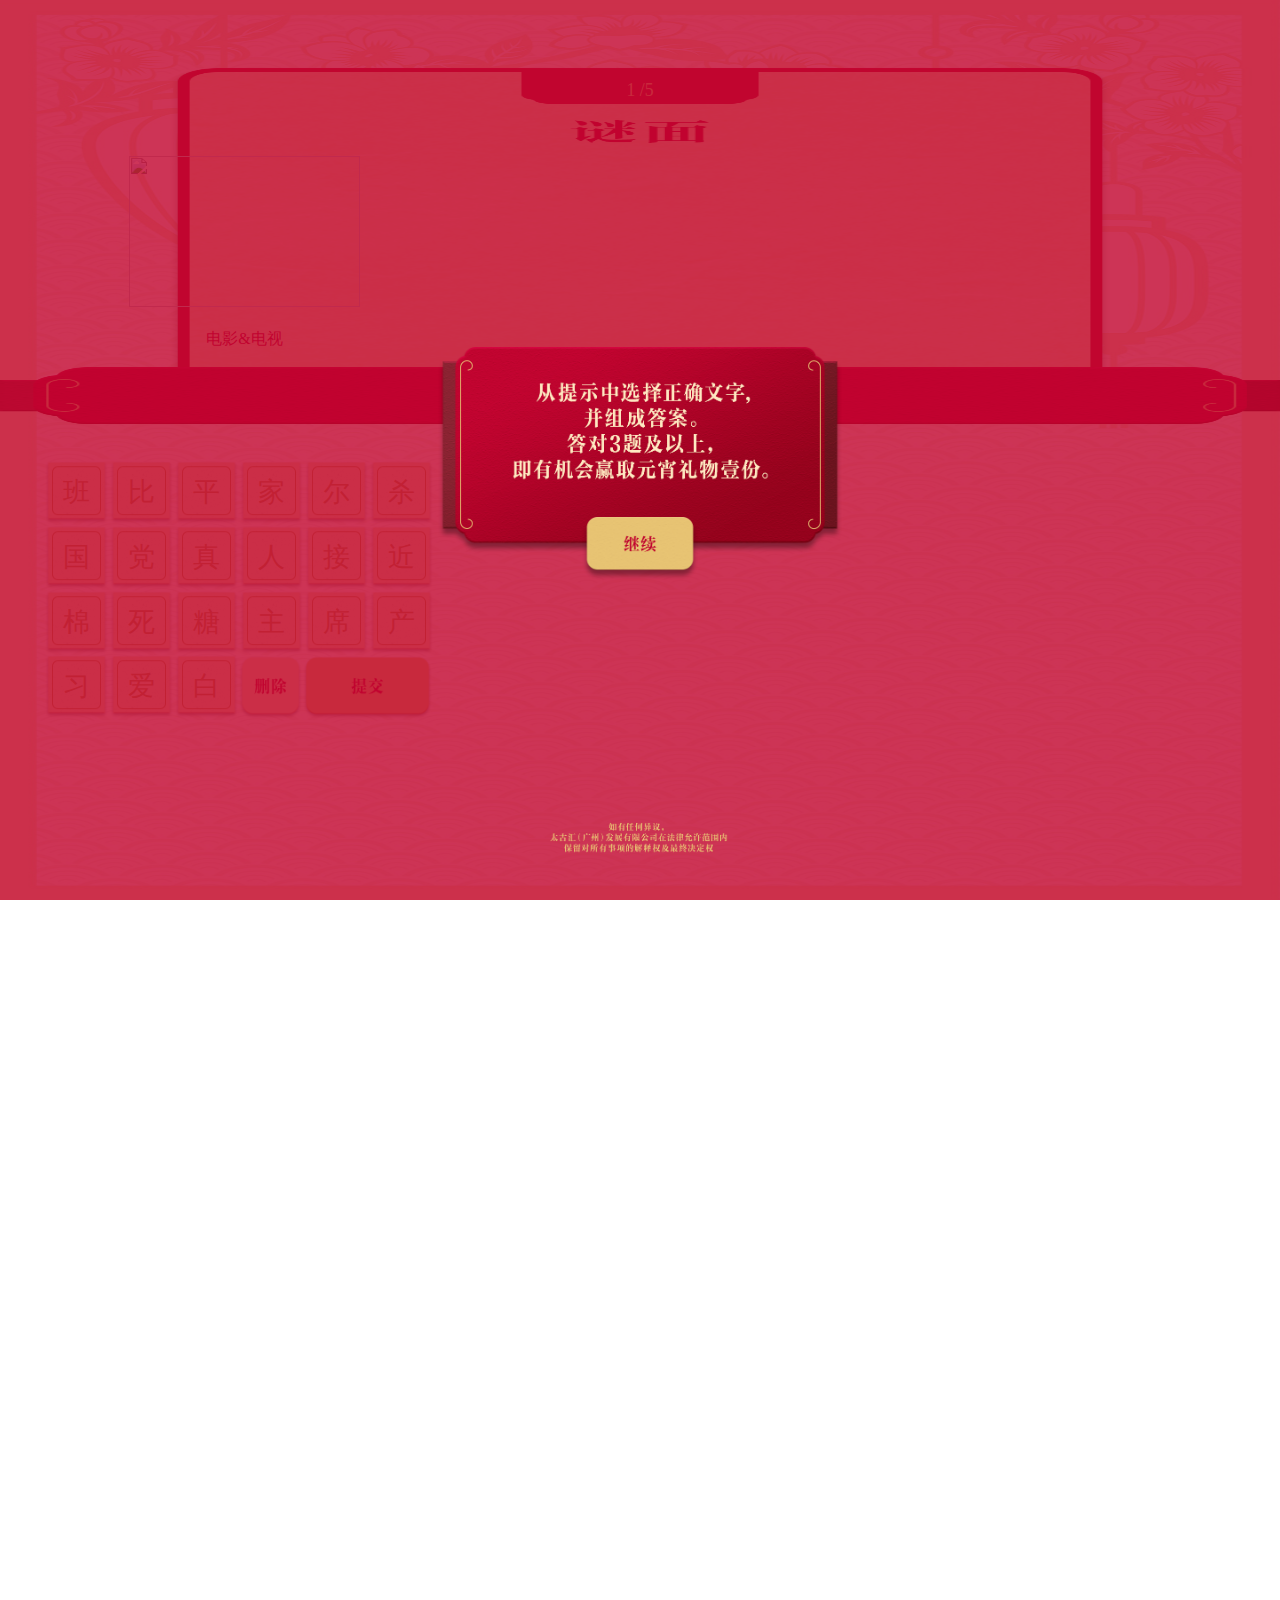
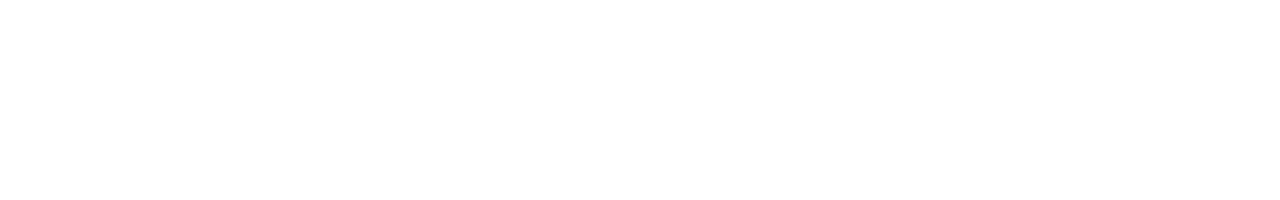
==== riddle.html @ 5d6405f9 "345" ====
<!DOCTYPE html>
<html lang="en">
<head>
	<meta charset="UTF-8">
	<title>猜灯谜</title>
	<meta name="viewport" content="width=device-width, initial-scale=1, minimum-scale=1, maximum-scale=1, user-scalable=no">
 	 <meta name="apple-mobile-web-app-capable" content="yes">
 	<meta name="apple-mobile-web-app-status-bar-style" content="black">
	<link rel="stylesheet" href="css/index.css">
	<script src="js/font.js"></script>
</head>
<body>
	<div class="riddle">
		<div class="riddle_top">
			<div class="header">
			<span class="sl">1</span>
			<span>/5</span>
			</div>
			<div class="content">
				<img class="img" src=""/>
				<span class="heder">电影&电视</span>
				<ul class="wz">
					
				</ul>
				<span class="x"></span>
				<ul class="wz1">
				</ul>
				<div class="deltel"></div>
				<div class="next"></div>
			</div>
		</div>
	</div>
	<div class="tips">
		<div class="tips_bg"></div>
		<div class="info_back"></div>
		<div class="next_btmY"></div>
		<div class="tips_wenzi"></div>
	</div>
	<div class="tips1">
		<div class="tips_bg"></div>
		<div class="info_back_right"></div>
		<div class="next_wenzi"></div>
	</div>
	<div class="tips2">
		<div class="tips_bg"></div>
		<div class="info_back_wrong"></div>
		<div class="next_wenzi"></div>
	</div>
	<div class="riddles_prize">
		<div class="riddles_prize_content">
			<div class="fenshu">5</div>
			
		</div>
		<div class="riddles_denglong">
			<div class="denglong_text">
				<ul>
					<li><img src="images/animationR.png" alt=""></li>
					<li><img src="images/animationY.png" alt=""></li>
				</ul>
			</div>
		</div>
		<div class="tips_wenzi"></div>	
	</div>
	<div class="riddles_wrong">
	<div class="riddles_wrong_top">
		<span class="fenshu">x</span>
	</div>
		<div class="try_again"></div>
		<div class="tips_wenzi"></div>	
	</div>
	<div class="win_prize">
		 <div class="tips_bg"></div>
		 <div class="score_back">
		 	<div class="prize_message"></div>
		 	<div class="prize_com">两年内嘎嘎嘎</div>
		 </div>
		 <div class="win_prize_btn">
		 	<div class="linqu_prize"></div>
		 	<div class="return_btn"></div>
		 </div>
	</div>
	<div class="lose_prize">
		<div class="tips_bg"></div>
		<div class="score_back1">
		</div>
		<div class="lose_try_again"></div>
	</div>
	<script src="js/zepto.min.js"></script>
	<script src="js/jquery-1.7.2.js"></script>
	<script src='js/touch.min.js'></script>
	<script src="js/index.js"></script>
	<script src="js/riddle.js"></script>
	<script src="js/prize.js"></script>
</body>
</html>
---- css/index.css ----
@charset "UTF-8";
body, ul, li, h1, h2, h3, h4, h5, h6, p {
  margin: 0;
  padding: 0;
}

body {
  font-family: '微软雅黑';
}

ul, li, h1, h2, h3, h4, h5, h6, p {
  list-style: none;
}

a {
  text-decoration: none;
}

input {
  outline: none;
  border: none;
}

* {
  box-sizing: border-box;
}


img {
  border: none;
}
html,body{
	width: 100%;
	height: 100%;
	overflow: hidden;
	position: relative;
}
/*主页*/
.riddles_background{
	width: 100%;
	height: 100%;
	background: url(../images/background1.jpg) no-repeat;
	background-size: 100% 100%;
	position: relative;
}
.riddles_btm1{
	width: 5.9rem;
	height: 1.35rem;
	position: absolute;
	bottom:3.06rem;
	left: 50%;
	margin-left: -2.95rem;
}
.riddles_start{
	width: 2.54rem;
	height: 1.35rem;
	background: url(../images/start_btm.png) no-repeat;
	background-size: 100% 100%;
	float: left;
}
.my_gifts{
	width: 2.54rem;
	height: 1.35rem;
	background: url(../images/my_gift_btm.png) no-repeat;
	background-size: 100% 100%;
	float: right;
}
.game_guize{
	width: 1.8rem;
	height: 0.5rem;
	line-height: 0.37rem;
	text-align: center;
	font-size: 0.42rem;
	position: absolute;
	left: 50%;
	margin-left:-0.9rem;
	bottom: 2rem;
	color: #C20F2F;
	border-bottom: 0.02rem solid #C20F2F;
}
.riddles_guize{
	width: 100%;
	height: 100%;
	background: url(../images/background2.jpg) no-repeat;
	background-size: 100% 100%;
	position: relative;
	display: none;

}
.return_btmR{
	width: 2.54rem;
	height: 1.34rem;
	background: url(../images/return_btmR.png) no-repeat;
	background-size: 100% 100%;
	position: absolute;
	left: 50%;
	margin-left: -1.27rem;
	bottom: 1.4rem;

}
.prize_content{
	width: 6.6rem;
	position: absolute;
	top:5rem;
	left: 50%;
	margin-left: -3.3rem;
}
.prize_box{
	width: 100%;
	height: 1.9rem;
	margin-top: 0.2rem;
}
.prize_img{
	width: 2.8rem;
	height: 1.9rem;
	float: left;
	background: #fff;
}
.prize_name{
	float: left;
	width: 3.5rem;
	margin-left: 0.3rem;
	height:1.9rem;
	overflow:hidden; 

}
.prize_name p{
	font-size: 0.3rem;
	color: #C20F2F;
	width: 100%;

}
.prize_name p:nth-child(1){
	margin-top: 0.4rem;
}
/*字谜页面*/
.riddle{
	width: 100%;
	height: 100%;
	background: url(../images/background7.jpg) no-repeat;
	background-size: 100% 100%;
	position: relative;
	/*display: none;*/
}
.riddle_top{
	width: 100%;
	height: 8.05rem;
	background: url(../images/riddle_top.png) no-repeat;
	background-size: 100% 100%;
	text-align: center;
	margin:0 auto;
	position: absolute;
	top: 1.5rem;
}
.header{
	width: 100%;
	text-align: center;
	margin:0 auto;
	color: #E8C473;
	font-size: 0.4rem;
	position: absolute;
	top: 0.3rem;
	z-index: 10;
}
.content{
	width:11rem;
	margin:0 auto;
	position: absolute;
	top:2.25rem;
}
.img{
 	width:5.2rem;
 	height: 3.4rem;
 	background: url(img/1.png) no-repeat; 
 	background-size: 100% 100%;
 	position: absolute;
 	top:-0.25rem;
 	left:50%;
 	margin-left: -2.6rem;
 }
 .heder{
 	width: 5.466666rem;
 	height: 1.04rem;
 	line-height: 1.04rem;
 	position: absolute;
 	left: calc(50% - 2.733333rem);
 	top:3.35rem;
 	text-align: center;
 	color: #C20430;
 	z-index: 2;
 }
 .wz{
 	position: absolute;
 	top:4.35rem;
 	left: 0rem;

 		}
 .wz li{
 	float: left;
 	position: relative;
 	margin-right: 0.066666rem;
 	width:1.6rem;
 	height:1.6rem;
 	line-height:1.6rem;
 	color: #C20430;
 	text-align: center;
 	font-size: 0.9rem;
 	font-weight: bold;
 }
 .wz1{
 	width: 9rem;
 	height: 6rem;
 	position: absolute;
 	left: calc(50% - 4.5rem);
 	top: 6.6rem;
 	z-index: 100;
 	}
 .wz1 li{
 	float: left;
 	width: 1.42rem;
 	height:1.42rem;
 	line-height: 1.42rem;
 	background:url(../images/text_back_S.png) no-repeat;
 	background-size: 100% 100%;
 	margin: 0.02rem;
 	color: #C69747;
 	font-size: 0.6rem;
 	text-align: center;
 }
 .next{
 	width: 2.9rem;
 	height: 1.42rem;
 	background: url(../images/confirm_btm.png) no-repeat;
 	background-size: 100% 100%;
 	position: absolute;
 	top:11.01rem;
 	right: 1.28rem;
 	z-index: 100;
 }
 .deltel{
 	width: 1.42rem;
 	height:1.42rem;
 	line-height: 1.42rem;
 	background:url(../images/delet_btm.png) no-repeat;
 	background-size: 100% 100%;
 	position: absolute;
 	top:11.01rem;
 	right: 4.2rem;
 	z-index: 100;
 }
 .tips{
 	width: 100%;
 	height: 100%;
 	/*display: none;*/
}
 .tips_bg{
 	width: 100%;
 	height: 100%;
 	position: absolute;
 	top:0;
 	left: 0;
 	background-color: #C1032F;
 	opacity: 0.8;
 	z-index: 101;
 }
 .info_back{
 	width: 9.09rem;
 	height:4.63rem;
 	background:url(../images/info_back.png) no-repeat;
 	background-size: 100% 100%;
 	position: absolute;
 	top:50%;
 	margin-left: -4.545rem;
 	left:50%;
 	margin-top:-2.315rem;
 	z-index: 1001;
 }
 .next_btmY{
 	width: 2.62rem;
 	height:1.43rem;
 	background:url(../images/next_btmY.png) no-repeat;
 	background-size: 100% 100%;
 	position: absolute;
 	top:50%;
 	margin-left:-1.31rem;
 	left:50%;
 	margin-top:1.5rem;
 	z-index: 1002;
 }
.tips_wenzi{
 	width: 4.03rem;
 	height:0.75rem;
 	background:url(../images/riddle_tips.png) no-repeat;
 	background-size: 100% 100%;
 	position: absolute;
 	margin-left:-2.015rem;
 	left:50%;
 	bottom: 1rem;
 	z-index: 1002;
 }
 .tips1{
 	width: 100%;
 	height: 100%;
 	display: none;
}
.info_back_right{
	width:6.2rem;
 	height:2.87rem;
 	background:url(../images/info_back_right.png) no-repeat;
 	background-size: 100% 100%;
 	position: absolute;
 	top:40%;
 	margin-left:-3.1rem;
 	left:50%;
 	margin-top:-1.435em;
 	z-index: 1002;
}
.tips1 .next_wenzi{
 	width: 2.62rem;
 	height:1.43rem;
 	background:url(../images/next_zimi.png) no-repeat;
 	background-size: 100% 100%;
 	position: absolute;
 	top:40%;
 	margin-left:-1.31rem;
 	left:50%;
 	margin-top:1.5rem;
 	z-index: 1003;
 }
 .tips2{
 	width: 100%;
 	height: 100%;
 	display: none;
}
.info_back_wrong{
	width:6.2rem;
 	height:2.87rem;
 	background:url(../images/info_back_wrong.png) no-repeat;
 	background-size: 100% 100%;
 	position: absolute;
 	top:40%;
 	margin-left:-3.1rem;
 	left:50%;
 	margin-top:-1.435em;
 	z-index: 1002;
}
.tips2 .next_wenzi{
 	width: 2.62rem;
 	height:1.43rem;
 	background:url(../images/next_zimi1.png) no-repeat;
 	background-size: 100% 100%;
 	position: absolute;
 	top:40%;
 	margin-left:-1.31rem;
 	left:50%;
 	margin-top:1.5rem;
 	z-index: 1003;
 }
.riddles_prize{
	width: 100%;
	height: 100%;
	background:url(../images/background7.jpg) no-repeat;
 	background-size: 100% 100%;
 	position: absolute;
 	z-index: 100;
 	display: none;
}
.riddles_prize_content{
	width: 6.34rem;
	height: 6.34rem;
	background: url(../images/win.png) no-repeat;
	background-size: 100% 100%;
	position: absolute;
	top: 1.5rem;
	left: 50%;
	margin-left: -3.17rem;

}
.riddles_denglong{
	width:3.52rem;
	height:7.01rem;
	background: url(../images/law.png) no-repeat;
	background-size: 100% 100%;
	position: absolute;
	top: 36.5%;
	left: 50%;
	margin-left: -1.76rem;
}
.riddles_denglong .denglong_text{
	width: 1.33rem;
	height: 3.32rem;
	margin-left: 1.095rem;
	margin-top: 1.645rem;
	overflow: hidden;
}
.riddles_denglong .denglong_text li{
	width: 1.33rem;
	height: 3.32rem;
	display: inline-block;
}
.riddles_denglong .denglong_text li img{
	width: 1.33rem;
	height: 3.32rem;
	}
.riddles_prize .fenshu{
	color: #C1032F;
    font-size: 0.5rem;
    font-weight: bold;
    position: absolute;
    top: 42.5%;
    margin-left: 0.8rem;
    left: 50%;
    z-index: 1003;
}
.riddles_wrong{
	width: 100%;
	height: 100%;
	background:url(../images/background7.jpg) no-repeat;
 	background-size: 100% 100%;
 	position: absolute;
 	z-index: 100;
 	display: none;
}
.riddles_wrong_top{
	width: 5.78rem;
	height: 6.43rem;
	background: url(../images/riddle-5-lose.png) no-repeat;
	background-size: 100% 100%;
	text-align: center;
	position: absolute;
	left: 50%;
	margin-left:-2.89rem;
	top: 15%;
}
.riddles_wrong .fenshu{
	color: #C1032F;
	font-size: 0.5rem;
	font-weight: bold;
	position: absolute;
 	top:2.05rem;
 	margin-left:0.53rem;
 	left:50%;
}
.riddles_wrong .try_again{
	width: 2.94rem;
 	height:1.34rem;
 	background:url(../images/try_again_btm.png) no-repeat;
 	background-size: 100% 100%;
 	position: absolute;
 	bottom:18%;
 	margin-left:-1.31rem;
 	left:50%;
 	z-index: 1003;
}
/*奖品领取页面*/
.prize_wu{
	width: 100%;
	height: 100%;
	background:url(../images/background6.jpg) no-repeat;
 	background-size: 100% 100%;
 	position: absolute;
 	z-index: 100;
}
.prize_wu .yanzheng{
	width: 100%;
	height: 1.6rem;
}
 .prize_wu .yanzheng .yanzheng_box{
 	width: 8.77rem;
 	height: 1.6rem;
 	margin:0 auto;
 	position: absolute;
 	bottom: 25%;
 	left:50%;
 	margin-left: -4.385rem;
 }
 .prize_wu .yanzheng .number{
  	width: 6.3rem;
 	height: 1.6rem;
 	color: #E8C473;
	float: left;
	font-size: 0.5rem;
	background: #FFE9C2;
	padding-left: 0.5rem;
  }
.number::-webkit-input-placeholder{
        color: #E8C473;
        font-size: 0.45rem;
}
.number::-moz-placeholder{  
        color: #E8C473; 
        font-size: 0.45rem;
}
.number:-ms-input-placeholder{ 
        color: #E8C473;
        font-size: 0.45rem;
}
.prize_wu .yanzheng .yanzheng_btn{
	width: 2.47rem;
	height: 1.6rem;
	background:url(../images/verify_btm.png) no-repeat;
 	background-size: 100% 100%;
 	float: left;
  
  }
 .prize_wu .yanzheng .yan_tips{
 	width: 5.13rem;
 	height: 0.53rem;
 	position: absolute;
 	bottom: 21%;
 	left:50%;
 	margin-left: -4.385rem;
 	display: none;
 }
  .prize_wu .yanzheng .yan_tips img{
  	width: 100%;
  	height:100%;
  }
 .prize_wu .prize_con{
	width: 4rem;
	height: 3rem;
	background: #fff;
	position: absolute;
	top:26%;
	left:50%;
	margin-left: -2rem;
 }
 .prize_wu .prize_nameing{
 	position: absolute;
 	top:48%;
	width: 100%;
	text-align: center;
	font-size: 0.4rem;
	color: #973A40;
 }
 .second_page{
 	width: 100%;
 	height: 100%;
 	position: absolute;
 	top:0;
 	left: 0;
 	background-color: #C1032F;
 	opacity: 0.8;
 	z-index: 1001;
 	display: none;
 }
.expired{
	width: 5.39rem;
	height: 3.73rem;
	background:url(../images/expired.png) no-repeat;
 	background-size: 100% 100%;
 	position: absolute;
 	left: 50%;
 	top:50%;
 	margin-left: -2.695rem;
 	margin-top: -1.865rem;
 	z-index: 1002;
 	display: none;
}
.past{
	width: 4.15rem;
	height: 3.73rem;
	background:url(../images/past.png) no-repeat;
 	background-size: 100% 100%;
 	position: absolute;
 	left: 50%;
 	top:50%;
 	margin-left: -2.075rem;
 	margin-top: -1.865rem;
 	z-index: 1002;
 	display: none;
}
.correct{
	width: 2.43rem;
	height: 3.73rem;
	background:url(../images/correct.png) no-repeat;
 	background-size: 100% 100%;
 	position: absolute;
 	left: 50%;
 	top:50%;
 	margin-left: -1.215rem;
 	margin-top: -1.865rem;
 	z-index: 1002;
 	display: none;
}
/*获取奖品*/
 .win_prize .score_back{
	width: 7.14rem;
	height:7.14rem;
	background:url(../images/score_back.png) no-repeat;
 	background-size: 100% 100%;
 	position: absolute;
 	left: 50%;
 	top:8%;
 	margin-left: -3.507rem;
 	z-index: 1001;
}
.win_prize{
	width: 100%;
	height: 100%;
	display: none;
}
.win_prize .win_prize_btn{
	width: 6.58rem;
	height: 1.34rem;
	position: absolute;
	position: absolute;
 	left: 50%;
 	top:55%;
 	margin-left: -3.29rem;
 	z-index: 1001;
}
.win_prize .win_prize_btn .linqu_prize{
	width: 2.94rem;
	height: 1.34rem;
	background:url(../images/prize_btm.png) no-repeat;
 	background-size: 100% 100%;
 	float: left;
}
.win_prize .win_prize_btn .return_btn{
	width: 2.94rem;
	height: 1.34rem;
	background:url(../images/return_btm.png) no-repeat;
 	background-size: 100% 100%;
 	float: right;
}
.win_prize .prize_com{
 	position: absolute;
 	top:72.5%;
	width: 100%;
	text-align: center;
	font-size: 0.35rem;
	color: #973A40;
 }
 .win_prize .prize_message{
 	width: 5rem;
 	height: 3rem;
 	background: #fff;
 	position: absolute;
 	left: 50%;
 	top:18%;
 	margin-left: -2.5rem;
 	z-index: 1001;
 }
 .lose_prize{
	width: 100%;
	height: 100%;
	display: none;
}
.lose_prize .score_back1{
	width: 7.14rem;
	height:7.14rem;
	background:url(../images/score_back2.png) no-repeat;
 	background-size: 100% 100%;
 	position: absolute;
 	left: 50%;
 	top:8%;
 	margin-left: -3.507rem;
 	z-index: 1001;
}
.lose_prize .lose_try_again{
	width: 2.94rem;
 	height:1.34rem;
 	background:url(../images/try_again_btm.png) no-repeat;
 	background-size: 100% 100%;
 	position: absolute;
 	top:55%;
 	margin-left:-1.31rem;
 	left:50%;
 	z-index: 1003;
}
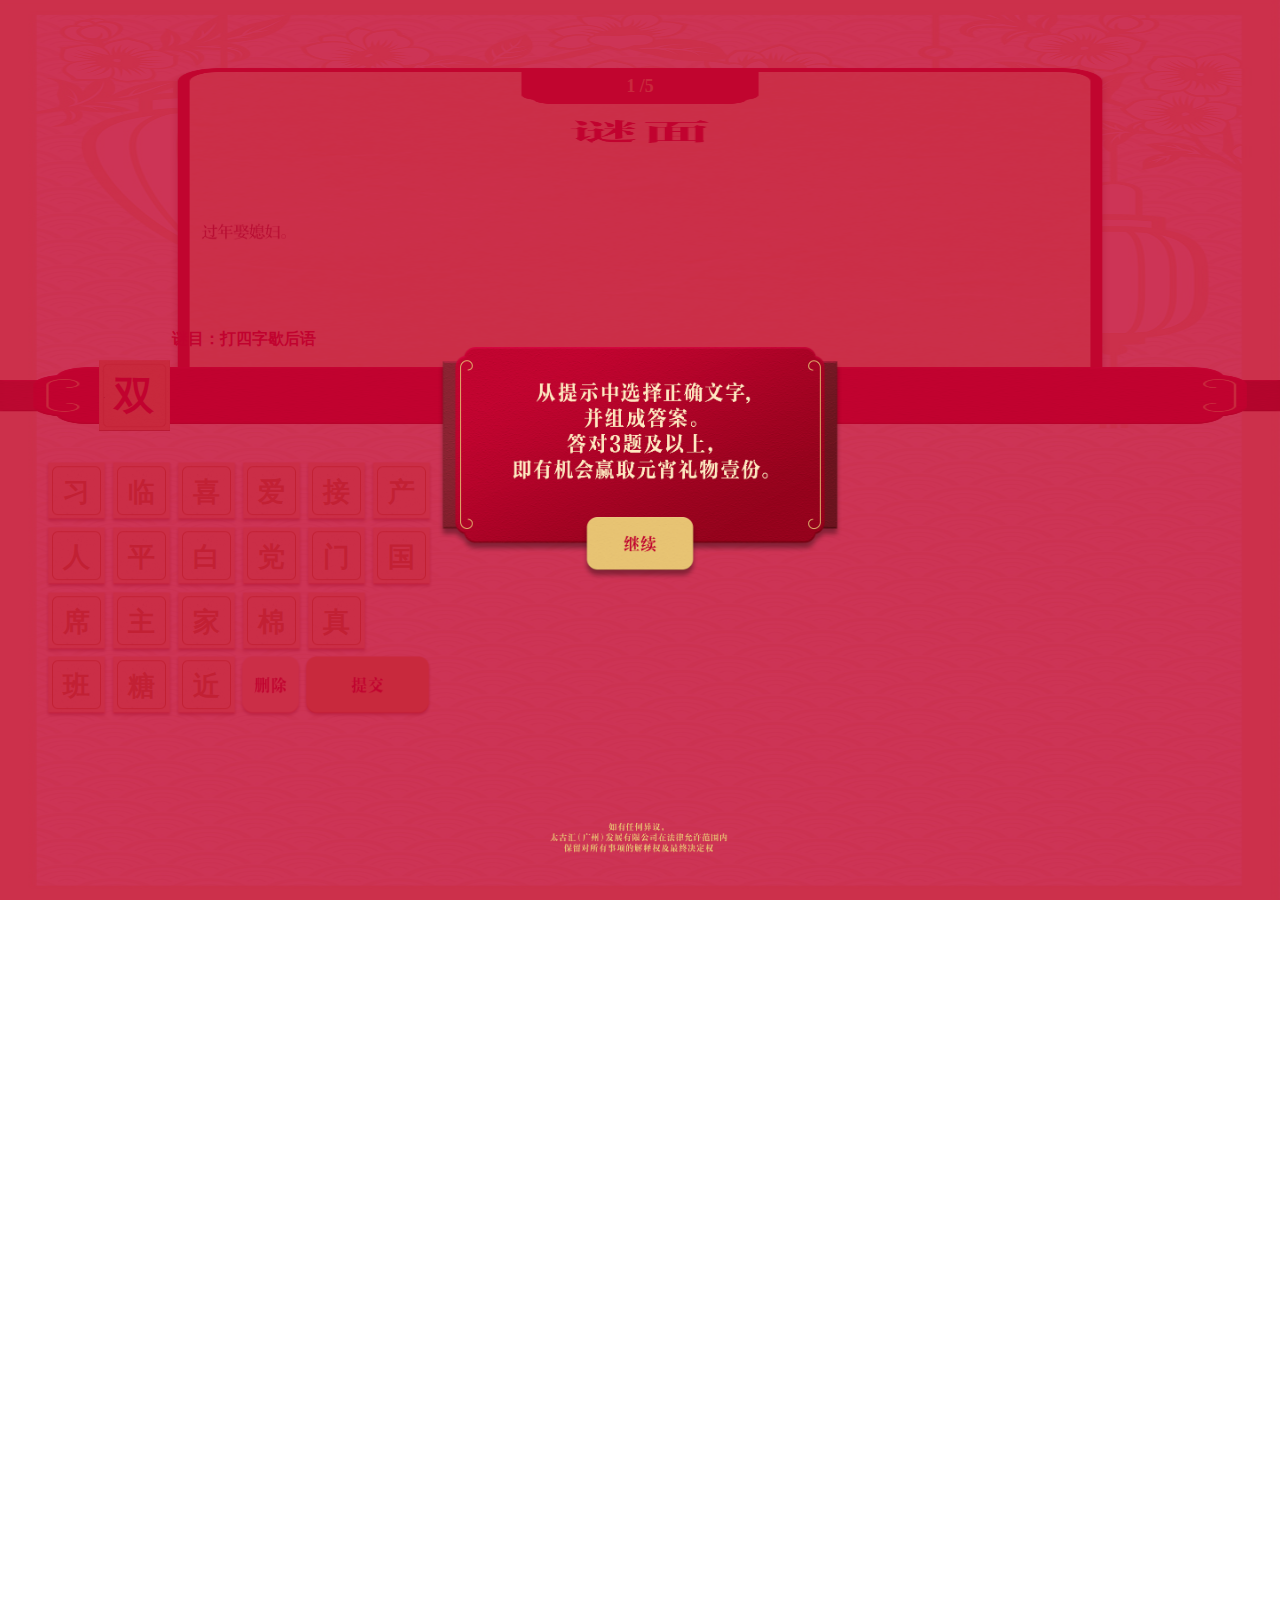
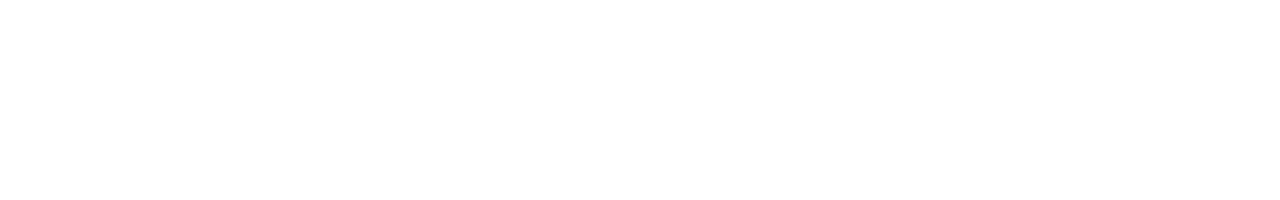
==== commit 3dcaaf4d: "提交图片" ====
--- a/riddle.html
+++ b/riddle.html
@@ -17,7 +17,7 @@
 			<span>/5</span>
 			</div>
 			<div class="content">
-				<img class="img" src=""/>
+				<div class="img"></div>
 				<span class="heder">电影&电视</span>
 				<ul class="wz">
 					
--- a/css/index.css
+++ b/css/index.css
@@ -4,10 +4,16 @@
   padding: 0;
 }
 
-body {
+/*body {
   font-family: '微软雅黑';
-}
-
+}*/
+@font-face {
+  font-family: 'FZCYSJW.TTF';
+  src: url(FZCYSJW.TTF);
+  font-style: normal;
+  font-weight: normal;
+  unicode-range: U+201c, U+201d;
+}
 ul, li, h1, h2, h3, h4, h5, h6, p {
   list-style: none;
 }
@@ -111,10 +117,14 @@
 	margin-top: 0.2rem;
 }
 .prize_img{
-	width: 2.8rem;
+	width: 2.2rem;
 	height: 1.9rem;
 	float: left;
-	background: #fff;
+	/*background: #fff;*/
+}
+.prize_img img{
+	width: 100%;
+	height: 100%;
 }
 .prize_name{
 	float: left;
@@ -159,8 +169,9 @@
 	color: #E8C473;
 	font-size: 0.4rem;
 	position: absolute;
-	top: 0.3rem;
+	top: 0.2rem;
 	z-index: 10;
+	font-weight: 700;
 }
 .content{
 	width:11rem;
@@ -169,14 +180,14 @@
 	top:2.25rem;
 }
 .img{
- 	width:5.2rem;
+ 	width:5.4rem;
  	height: 3.4rem;
- 	background: url(img/1.png) no-repeat; 
+ 	/*background: url(img/1.png) no-repeat; */
  	background-size: 100% 100%;
  	position: absolute;
  	top:-0.25rem;
  	left:50%;
- 	margin-left: -2.6rem;
+ 	margin-left: -2.7rem;
  }
  .heder{
  	width: 5.466666rem;
@@ -188,24 +199,24 @@
  	text-align: center;
  	color: #C20430;
  	z-index: 2;
+ 	font-weight: 700;
  }
  .wz{
  	position: absolute;
  	top:4.35rem;
- 	left: 0rem;
-
- 		}
+ 	left: 50%;
+}
  .wz li{
  	float: left;
  	position: relative;
- 	margin-right: 0.066666rem;
+ 	margin: 0rem 0.025rem;
  	width:1.6rem;
  	height:1.6rem;
  	line-height:1.6rem;
  	color: #C20430;
  	text-align: center;
  	font-size: 0.9rem;
- 	font-weight: bold;
+ 	font-weight: bolder;
  }
  .wz1{
  	width: 9rem;
@@ -226,6 +237,7 @@
  	color: #C69747;
  	font-size: 0.6rem;
  	text-align: center;
+ 	font-weight: 700;
  }
  .next{
  	width: 2.9rem;
@@ -233,7 +245,7 @@
  	background: url(../images/confirm_btm.png) no-repeat;
  	background-size: 100% 100%;
  	position: absolute;
- 	top:11.01rem;
+ 	top:10.99rem;
  	right: 1.28rem;
  	z-index: 100;
  }
@@ -244,7 +256,7 @@
  	background:url(../images/delet_btm.png) no-repeat;
  	background-size: 100% 100%;
  	position: absolute;
- 	top:11.01rem;
+ 	top:10.99rem;
  	right: 4.2rem;
  	z-index: 100;
  }
@@ -356,6 +368,35 @@
  	margin-top:1.5rem;
  	z-index: 1003;
  }
+ .tips3{
+ 	width: 100%;
+ 	height: 100%;
+ 	display: none;
+
+ }
+.tips3 .info_back1{
+	width: 9.01rem;
+ 	height:3.03rem;
+ 	background:url(../images/info_back1.png) no-repeat;
+ 	background-size: 100% 100%;
+ 	position: absolute;
+ 	top:42%;
+ 	margin-left:-4.505rem;
+ 	left:50%;
+ 	z-index: 1000;
+}
+.tips3  .return_index{
+	width: 2.62rem;
+	height: 1.43rem;
+	background:url(../images/return_btm1.png) no-repeat;
+ 	background-size: 100% 100%;
+ 	position: absolute;
+ 	top:42%;
+ 	margin-top: 2.2rem;
+ 	margin-left:-1.31rem;
+ 	left:50%;
+ 	z-index: 1001;
+}
 .riddles_prize{
 	width: 100%;
 	height: 100%;
@@ -390,7 +431,7 @@
 	width: 1.33rem;
 	height: 3.32rem;
 	margin-left: 1.095rem;
-	margin-top: 1.645rem;
+	margin-top: 1.6rem;
 	overflow: hidden;
 }
 .riddles_denglong .denglong_text li{
@@ -404,11 +445,11 @@
 	}
 .riddles_prize .fenshu{
 	color: #C1032F;
-    font-size: 0.5rem;
+    font-size: 0.56rem;
     font-weight: bold;
     position: absolute;
-    top: 42.5%;
-    margin-left: 0.8rem;
+    top: 2.58rem;
+    margin-left: 0.76rem;
     left: 50%;
     z-index: 1003;
 }
@@ -434,11 +475,11 @@
 }
 .riddles_wrong .fenshu{
 	color: #C1032F;
-	font-size: 0.5rem;
+	font-size: 0.6rem;
 	font-weight: bold;
 	position: absolute;
- 	top:2.05rem;
- 	margin-left:0.53rem;
+ 	top:1.9rem;
+ 	margin-left:0.5rem;
  	left:50%;
 }
 .riddles_wrong .try_again{
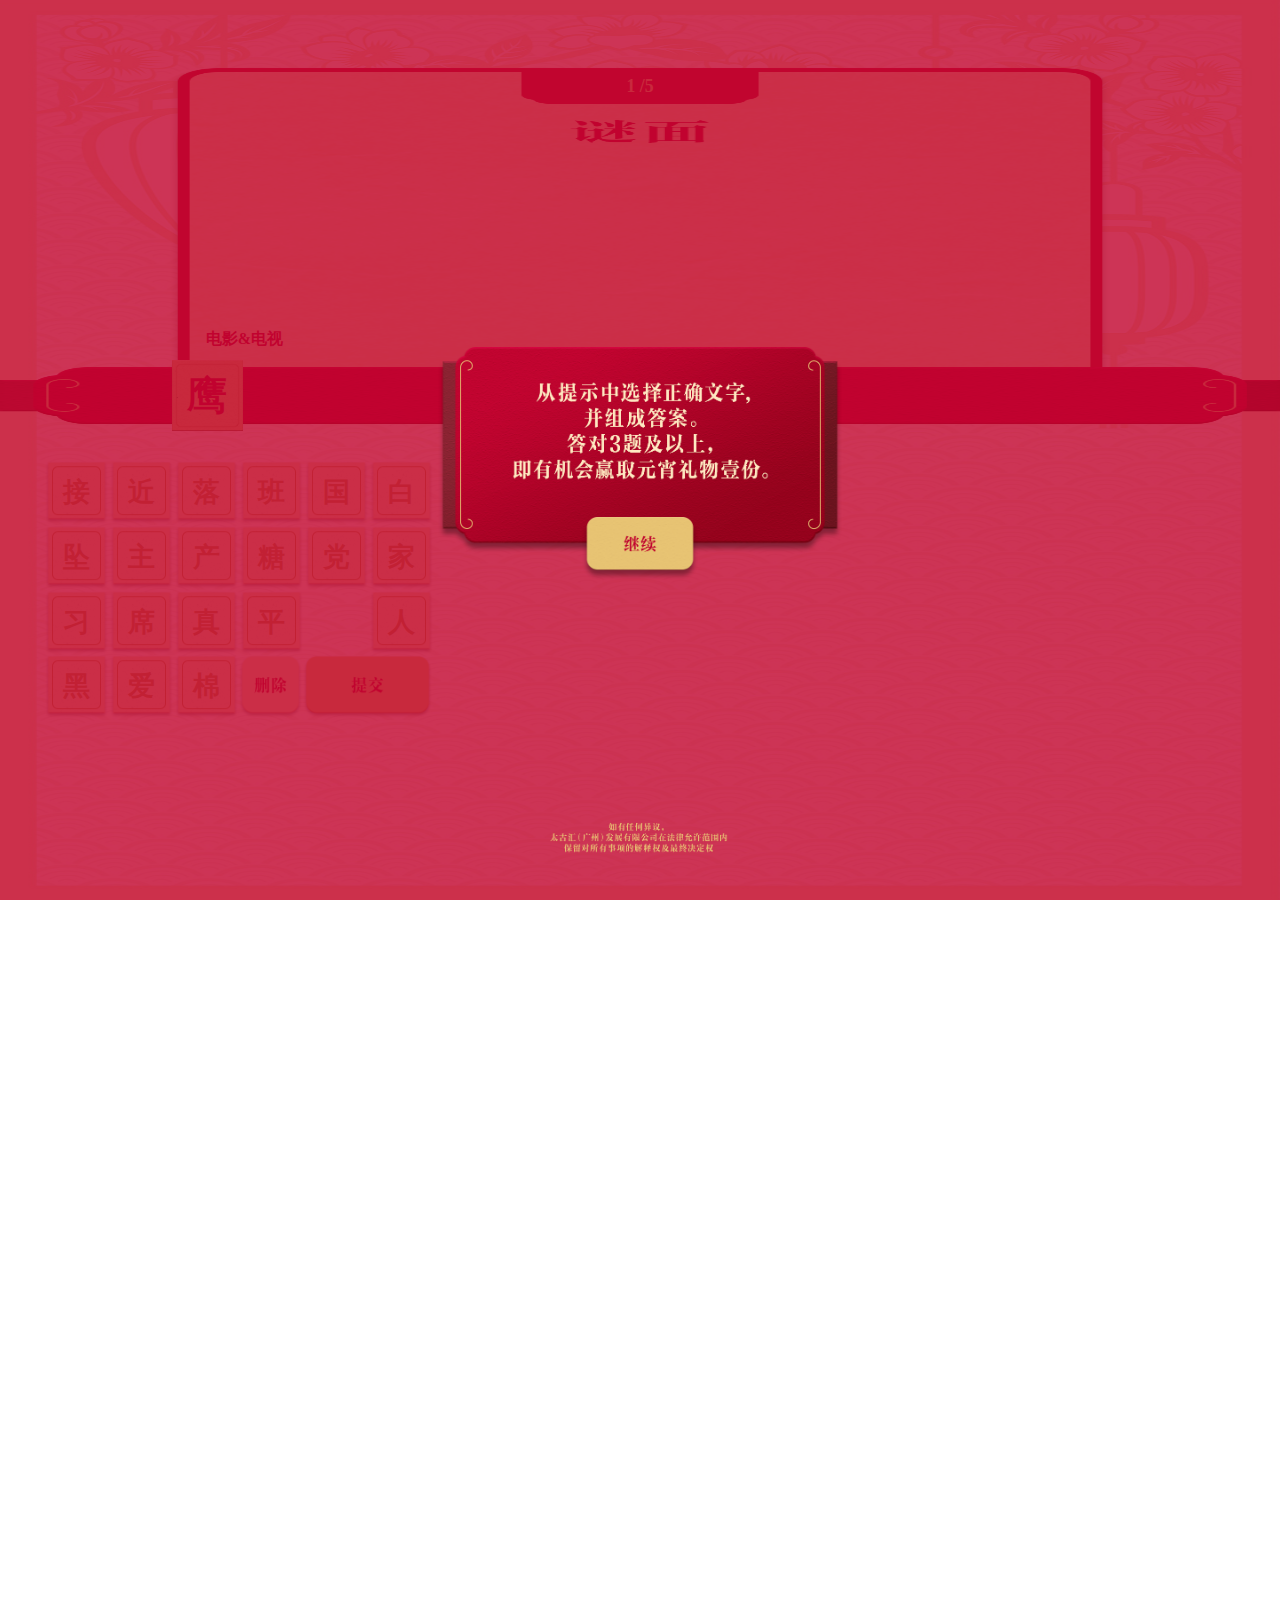
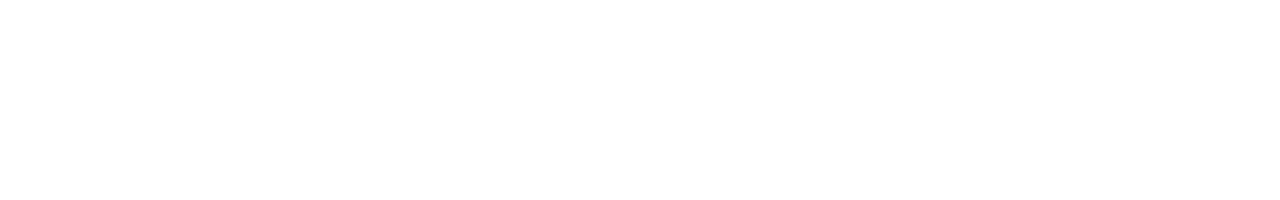
==== commit b7bd9c62: "123" ====
--- a/riddle.html
+++ b/riddle.html
@@ -18,7 +18,7 @@
 			</div>
 			<div class="content">
 				<div class="img"></div>
-				<span class="heder">电影&电视</span>
+				<div class="heder"></div>
 				<ul class="wz">
 					
 				</ul>
--- a/css/index.css
+++ b/css/index.css
@@ -120,11 +120,12 @@
 	width: 2.2rem;
 	height: 1.9rem;
 	float: left;
+	overflow: hidden;
 	/*background: #fff;*/
 }
 .prize_img img{
-	width: 100%;
-	height: 100%;
+	width: 2.2rem;
+	height: 1.9rem;
 }
 .prize_name{
 	float: left;
